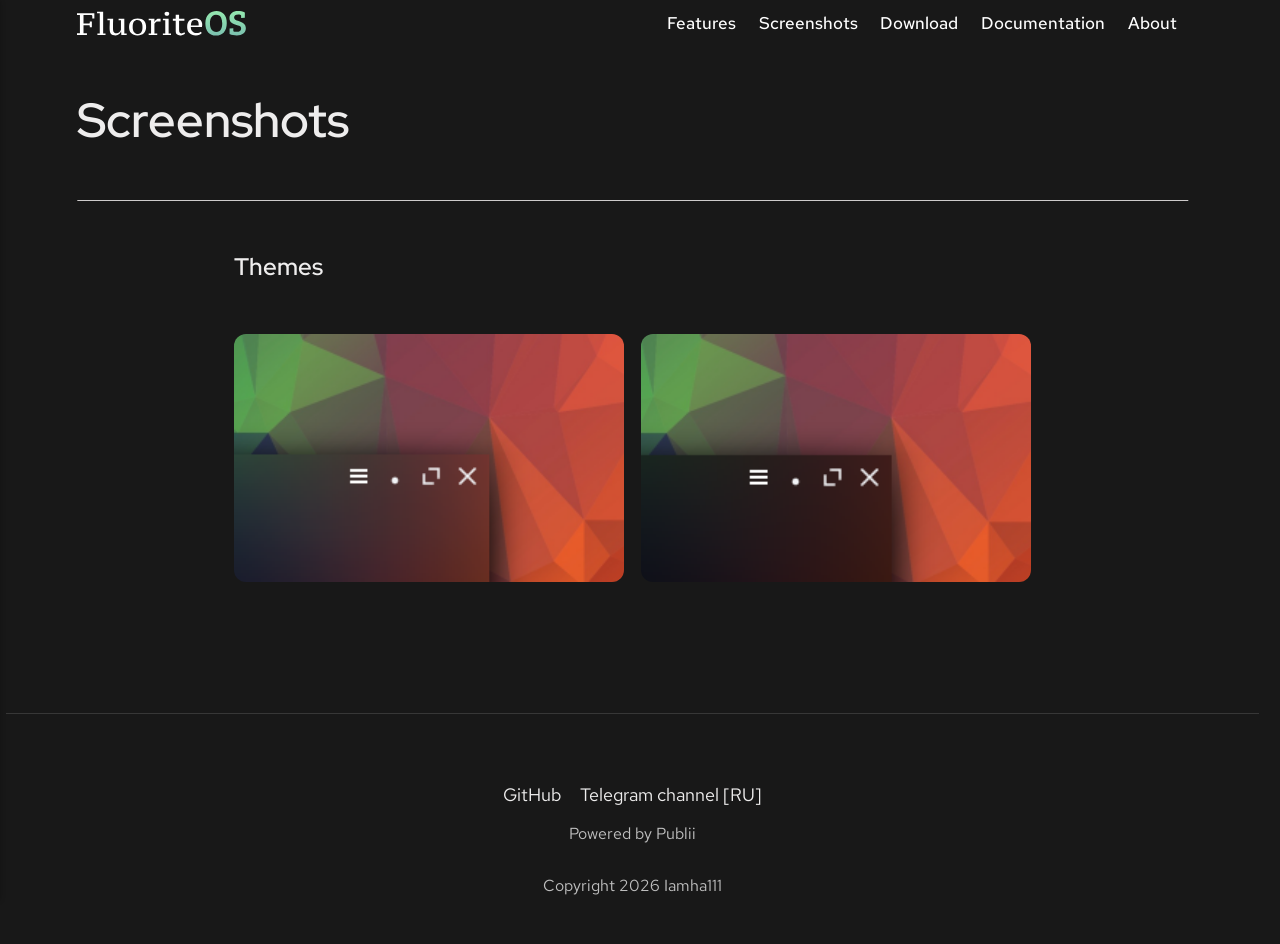
==== screenshots.html @ b31a12f1 "Updated from Publii" ====
<!DOCTYPE html><html lang="en-us"><head><meta charset="utf-8"><meta http-equiv="X-UA-Compatible" content="IE=edge"><meta name="viewport" content="width=device-width,initial-scale=1"><title>Screenshots - FluoriteOS</title><meta name="description" content="Themes Neutral Dark"><meta name="generator" content="Publii Open-Source CMS for Static Site"><link rel="canonical" href="https://fluorite-systems.github.io/screenshots.html"><link rel="alternate" type="application/atom+xml" href="https://fluorite-systems.github.io/feed.xml" title="FluoriteOS - RSS"><link rel="alternate" type="application/json" href="https://fluorite-systems.github.io/feed.json" title="FluoriteOS - JSON"><meta property="og:title" content="Screenshots"><meta property="og:image" content="https://fluorite-systems.github.io/media/website/fluoriteos-full.svg"><meta property="og:image:width" content="295"><meta property="og:image:height" content="45"><meta property="og:site_name" content="FluoriteOS"><meta property="og:description" content="Themes Neutral Dark"><meta property="og:url" content="https://fluorite-systems.github.io/screenshots.html"><meta property="og:type" content="article"><link rel="shortcut icon" href="https://fluorite-systems.github.io/media/website/fluoritesystems.png" type="image/png"><link rel="preload" href="https://fluorite-systems.github.io/assets/dynamic/fonts/redhattext/redhattext.woff2" as="font" type="font/woff2" crossorigin><link rel="preload" href="https://fluorite-systems.github.io/assets/dynamic/fonts/redhattext/redhattext-italic.woff2" as="font" type="font/woff2" crossorigin><link rel="preload" href="https://fluorite-systems.github.io/assets/dynamic/fonts/redhatdisplay/redhatdisplay.woff2" as="font" type="font/woff2" crossorigin><link rel="preload" href="https://fluorite-systems.github.io/assets/dynamic/fonts/redhatdisplay/redhatdisplay-italic.woff2" as="font" type="font/woff2" crossorigin><link rel="stylesheet" href="https://fluorite-systems.github.io/assets/css/style.css?v&#x3D;056fc02e0d4a202237d63ad09845014b"><script type="application/ld+json">{"@context":"http://schema.org","@type":"Article","mainEntityOfPage":{"@type":"WebPage","@id":"https://fluorite-systems.github.io/screenshots.html"},"headline":"Screenshots","datePublished":"2026-09-06T18:11+04:00","dateModified":"2026-09-06T19:02+04:00","image":{"@type":"ImageObject","url":"https://fluorite-systems.github.io/media/website/fluoriteos-full.svg","height":45,"width":295},"description":"Themes Neutral Dark","author":{"@type":"Person","name":"Iamha111","url":"https://fluorite-systems.github.io/authors/iamha111/"},"publisher":{"@type":"Organization","name":"Iamha111","logo":{"@type":"ImageObject","url":"https://fluorite-systems.github.io/media/website/fluoriteos-full.svg","height":45,"width":295}}}</script><noscript><style>img[loading] {
                    opacity: 1;
                }</style></noscript></head><body class="page-template"><header class="top js-header"><a class="logo" href="https://fluorite-systems.github.io/"><img src="https://fluorite-systems.github.io/media/website/fluoriteos-full.svg" alt="FluoriteOS" width="295" height="45"></a><nav class="navbar js-navbar"><button class="navbar__toggle js-toggle" aria-label="Menu" aria-haspopup="true" aria-expanded="false"><span class="navbar__toggle-box"><span class="navbar__toggle-inner">Menu</span></span></button><ul class="navbar__menu"><li><a href="https://fluorite-systems.github.io/features.html" target="_self">Features</a></li><li class="active"><a href="https://fluorite-systems.github.io/screenshots.html" target="_self">Screenshots</a></li><li><a href="https://fluorite-systems.github.io/download.html" target="_self">Download</a></li><li><span class="is-separator">Documentation</span></li><li><a href="https://fluorite-systems.github.io/about.html" target="_self">About</a></li></ul></nav></header><main class="page"><article class="content"><div class="hero hero--noimage"><header class="hero__content"><div class="wrapper"><h1>Screenshots</h1></div></header></div><div class="entry-wrapper content__entry"><h4>Themes</h4><div class="gallery-wrapper"><div class="gallery" data-is-empty="false" data-translation="Add images" data-columns="3"><figure class="gallery__item"><a href="https://fluorite-systems.github.io/media/posts/3/gallery/theme-demo-neutral.png" data-size="269x171"><img loading="lazy" src="https://fluorite-systems.github.io/media/posts/3/gallery/theme-demo-neutral-thumbnail.png" alt="Neutral theme preview" width="269" height="171"></a><figcaption>Neutral</figcaption></figure><figure class="gallery__item"><a href="https://fluorite-systems.github.io/media/posts/3/gallery/theme-demo-dark.png" data-size="274x168"><img loading="lazy" src="https://fluorite-systems.github.io/media/posts/3/gallery/theme-demo-dark-thumbnail.png" alt="Dark theme preview" width="274" height="168"></a><figcaption>Dark</figcaption></figure></div></div></div></article></main><footer class="footer"><div class="wrapper"><nav class="footer__nav"><ul><li><a href="https://github.com/fluorite-systems" class="al" target="_blank">GitHub</a></li><li><a href="https://t.me/fluoritesystems_ru" class="al" target="_blank">Telegram channel [RU]</a></li></ul></nav><div class="footer__copyright"><p>Powered by Publii</p><p>Copyright 2026 Iamha111</p></div><button id="backToTop" class="footer__bttop" aria-label="Back to top" title="Back to top"><svg width="20" height="20"><use xlink:href="https://fluorite-systems.github.io/assets/svg/svg-map.svg#toparrow"/></svg></button></div></footer><script defer="defer" src="https://fluorite-systems.github.io/assets/js/scripts.min.js?v&#x3D;dafec4f87fead6718cb125f0b0fc8441"></script><script>window.publiiThemeMenuConfig={mobileMenuMode:'sidebar',animationSpeed:300,submenuWidth: 'auto',doubleClickTime:500,mobileMenuExpandableSubmenus:true,relatedContainerForOverlayMenuSelector:'.top'};</script><script>var images = document.querySelectorAll('img[loading]');
        for (var i = 0; i < images.length; i++) {
            if (images[i].complete) {
                images[i].classList.add('is-loaded');
            } else {
                images[i].addEventListener('load', function () {
                    this.classList.add('is-loaded');
                }, false);
            }
        }</script></body></html>
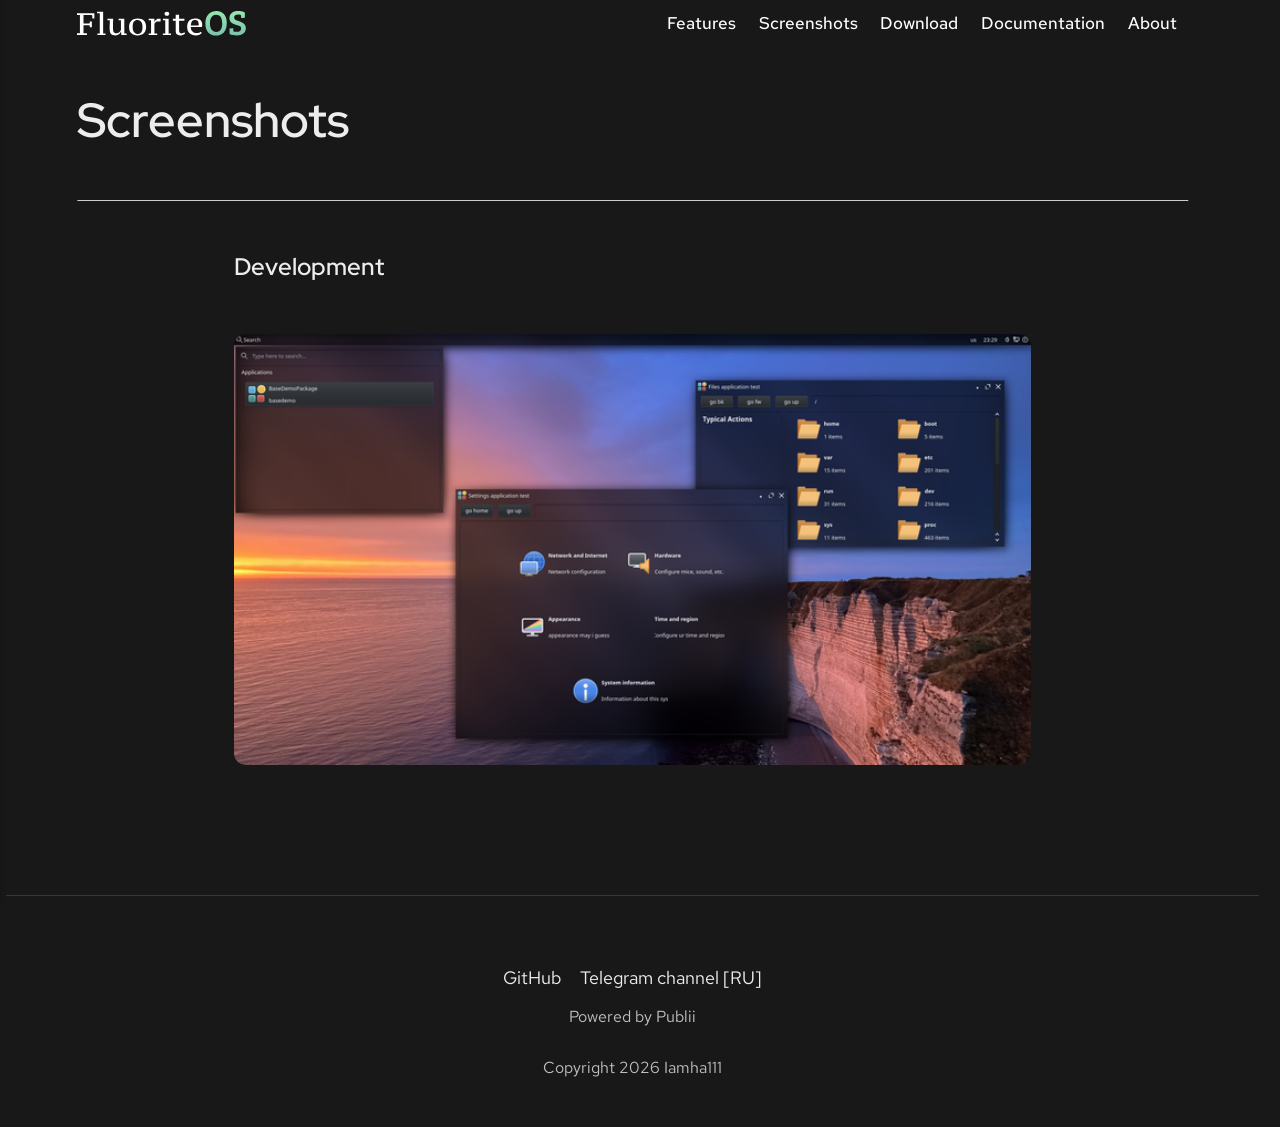
==== commit c3c8dca6: "Updated from Publii" ====
--- a/screenshots.html
+++ b/screenshots.html
@@ -1,6 +1,6 @@
-<!DOCTYPE html><html lang="en-us"><head><meta charset="utf-8"><meta http-equiv="X-UA-Compatible" content="IE=edge"><meta name="viewport" content="width=device-width,initial-scale=1"><title>Screenshots - FluoriteOS</title><meta name="description" content="Themes Neutral Dark"><meta name="generator" content="Publii Open-Source CMS for Static Site"><link rel="canonical" href="https://fluorite-systems.github.io/screenshots.html"><link rel="alternate" type="application/atom+xml" href="https://fluorite-systems.github.io/feed.xml" title="FluoriteOS - RSS"><link rel="alternate" type="application/json" href="https://fluorite-systems.github.io/feed.json" title="FluoriteOS - JSON"><meta property="og:title" content="Screenshots"><meta property="og:image" content="https://fluorite-systems.github.io/media/website/fluoriteos-full.svg"><meta property="og:image:width" content="295"><meta property="og:image:height" content="45"><meta property="og:site_name" content="FluoriteOS"><meta property="og:description" content="Themes Neutral Dark"><meta property="og:url" content="https://fluorite-systems.github.io/screenshots.html"><meta property="og:type" content="article"><link rel="shortcut icon" href="https://fluorite-systems.github.io/media/website/fluoritesystems.png" type="image/png"><link rel="preload" href="https://fluorite-systems.github.io/assets/dynamic/fonts/redhattext/redhattext.woff2" as="font" type="font/woff2" crossorigin><link rel="preload" href="https://fluorite-systems.github.io/assets/dynamic/fonts/redhattext/redhattext-italic.woff2" as="font" type="font/woff2" crossorigin><link rel="preload" href="https://fluorite-systems.github.io/assets/dynamic/fonts/redhatdisplay/redhatdisplay.woff2" as="font" type="font/woff2" crossorigin><link rel="preload" href="https://fluorite-systems.github.io/assets/dynamic/fonts/redhatdisplay/redhatdisplay-italic.woff2" as="font" type="font/woff2" crossorigin><link rel="stylesheet" href="https://fluorite-systems.github.io/assets/css/style.css?v&#x3D;056fc02e0d4a202237d63ad09845014b"><script type="application/ld+json">{"@context":"http://schema.org","@type":"Article","mainEntityOfPage":{"@type":"WebPage","@id":"https://fluorite-systems.github.io/screenshots.html"},"headline":"Screenshots","datePublished":"2026-09-06T18:11+04:00","dateModified":"2026-09-06T19:02+04:00","image":{"@type":"ImageObject","url":"https://fluorite-systems.github.io/media/website/fluoriteos-full.svg","height":45,"width":295},"description":"Themes Neutral Dark","author":{"@type":"Person","name":"Iamha111","url":"https://fluorite-systems.github.io/authors/iamha111/"},"publisher":{"@type":"Organization","name":"Iamha111","logo":{"@type":"ImageObject","url":"https://fluorite-systems.github.io/media/website/fluoriteos-full.svg","height":45,"width":295}}}</script><noscript><style>img[loading] {
+<!DOCTYPE html><html lang="en-us"><head><meta charset="utf-8"><meta http-equiv="X-UA-Compatible" content="IE=edge"><meta name="viewport" content="width=device-width,initial-scale=1"><title>Screenshots - FluoriteOS</title><meta name="description" content="Development Settings and file manager test"><meta name="generator" content="Publii Open-Source CMS for Static Site"><link rel="canonical" href="https://fluorite-systems.github.io/screenshots.html"><link rel="alternate" type="application/atom+xml" href="https://fluorite-systems.github.io/feed.xml" title="FluoriteOS - RSS"><link rel="alternate" type="application/json" href="https://fluorite-systems.github.io/feed.json" title="FluoriteOS - JSON"><meta property="og:title" content="Screenshots"><meta property="og:image" content="https://fluorite-systems.github.io/media/website/fluoriteos-full.svg"><meta property="og:image:width" content="295"><meta property="og:image:height" content="45"><meta property="og:site_name" content="FluoriteOS"><meta property="og:description" content="Development Settings and file manager test"><meta property="og:url" content="https://fluorite-systems.github.io/screenshots.html"><meta property="og:type" content="article"><link rel="shortcut icon" href="https://fluorite-systems.github.io/media/website/fluoritesystems.png" type="image/png"><link rel="preload" href="https://fluorite-systems.github.io/assets/dynamic/fonts/redhattext/redhattext.woff2" as="font" type="font/woff2" crossorigin><link rel="preload" href="https://fluorite-systems.github.io/assets/dynamic/fonts/redhattext/redhattext-italic.woff2" as="font" type="font/woff2" crossorigin><link rel="preload" href="https://fluorite-systems.github.io/assets/dynamic/fonts/redhatdisplay/redhatdisplay.woff2" as="font" type="font/woff2" crossorigin><link rel="preload" href="https://fluorite-systems.github.io/assets/dynamic/fonts/redhatdisplay/redhatdisplay-italic.woff2" as="font" type="font/woff2" crossorigin><link rel="stylesheet" href="https://fluorite-systems.github.io/assets/css/style.css?v&#x3D;056fc02e0d4a202237d63ad09845014b"><script type="application/ld+json">{"@context":"http://schema.org","@type":"Article","mainEntityOfPage":{"@type":"WebPage","@id":"https://fluorite-systems.github.io/screenshots.html"},"headline":"Screenshots","datePublished":"2026-09-06T18:11+04:00","dateModified":"2026-09-08T14:21+04:00","image":{"@type":"ImageObject","url":"https://fluorite-systems.github.io/media/website/fluoriteos-full.svg","height":45,"width":295},"description":"Development Settings and file manager test","author":{"@type":"Person","name":"Iamha111","url":"https://fluorite-systems.github.io/authors/iamha111/"},"publisher":{"@type":"Organization","name":"Iamha111","logo":{"@type":"ImageObject","url":"https://fluorite-systems.github.io/media/website/fluoriteos-full.svg","height":45,"width":295}}}</script><noscript><style>img[loading] {
                     opacity: 1;
-                }</style></noscript></head><body class="page-template"><header class="top js-header"><a class="logo" href="https://fluorite-systems.github.io/"><img src="https://fluorite-systems.github.io/media/website/fluoriteos-full.svg" alt="FluoriteOS" width="295" height="45"></a><nav class="navbar js-navbar"><button class="navbar__toggle js-toggle" aria-label="Menu" aria-haspopup="true" aria-expanded="false"><span class="navbar__toggle-box"><span class="navbar__toggle-inner">Menu</span></span></button><ul class="navbar__menu"><li><a href="https://fluorite-systems.github.io/features.html" target="_self">Features</a></li><li class="active"><a href="https://fluorite-systems.github.io/screenshots.html" target="_self">Screenshots</a></li><li><a href="https://fluorite-systems.github.io/download.html" target="_self">Download</a></li><li><span class="is-separator">Documentation</span></li><li><a href="https://fluorite-systems.github.io/about.html" target="_self">About</a></li></ul></nav></header><main class="page"><article class="content"><div class="hero hero--noimage"><header class="hero__content"><div class="wrapper"><h1>Screenshots</h1></div></header></div><div class="entry-wrapper content__entry"><h4>Themes</h4><div class="gallery-wrapper"><div class="gallery" data-is-empty="false" data-translation="Add images" data-columns="3"><figure class="gallery__item"><a href="https://fluorite-systems.github.io/media/posts/3/gallery/theme-demo-neutral.png" data-size="269x171"><img loading="lazy" src="https://fluorite-systems.github.io/media/posts/3/gallery/theme-demo-neutral-thumbnail.png" alt="Neutral theme preview" width="269" height="171"></a><figcaption>Neutral</figcaption></figure><figure class="gallery__item"><a href="https://fluorite-systems.github.io/media/posts/3/gallery/theme-demo-dark.png" data-size="274x168"><img loading="lazy" src="https://fluorite-systems.github.io/media/posts/3/gallery/theme-demo-dark-thumbnail.png" alt="Dark theme preview" width="274" height="168"></a><figcaption>Dark</figcaption></figure></div></div></div></article></main><footer class="footer"><div class="wrapper"><nav class="footer__nav"><ul><li><a href="https://github.com/fluorite-systems" class="al" target="_blank">GitHub</a></li><li><a href="https://t.me/fluoritesystems_ru" class="al" target="_blank">Telegram channel [RU]</a></li></ul></nav><div class="footer__copyright"><p>Powered by Publii</p><p>Copyright 2026 Iamha111</p></div><button id="backToTop" class="footer__bttop" aria-label="Back to top" title="Back to top"><svg width="20" height="20"><use xlink:href="https://fluorite-systems.github.io/assets/svg/svg-map.svg#toparrow"/></svg></button></div></footer><script defer="defer" src="https://fluorite-systems.github.io/assets/js/scripts.min.js?v&#x3D;dafec4f87fead6718cb125f0b0fc8441"></script><script>window.publiiThemeMenuConfig={mobileMenuMode:'sidebar',animationSpeed:300,submenuWidth: 'auto',doubleClickTime:500,mobileMenuExpandableSubmenus:true,relatedContainerForOverlayMenuSelector:'.top'};</script><script>var images = document.querySelectorAll('img[loading]');
+                }</style></noscript></head><body class="page-template"><header class="top js-header"><a class="logo" href="https://fluorite-systems.github.io/"><img src="https://fluorite-systems.github.io/media/website/fluoriteos-full.svg" alt="FluoriteOS" width="295" height="45"></a><nav class="navbar js-navbar"><button class="navbar__toggle js-toggle" aria-label="Menu" aria-haspopup="true" aria-expanded="false"><span class="navbar__toggle-box"><span class="navbar__toggle-inner">Menu</span></span></button><ul class="navbar__menu"><li><a href="https://fluorite-systems.github.io/features.html" target="_self">Features</a></li><li class="active"><a href="https://fluorite-systems.github.io/screenshots.html" target="_self">Screenshots</a></li><li><a href="https://fluorite-systems.github.io/download.html" target="_self">Download</a></li><li><span class="is-separator">Documentation</span></li><li><a href="https://fluorite-systems.github.io/about.html" target="_self">About</a></li></ul></nav></header><main class="page"><article class="content"><div class="hero hero--noimage"><header class="hero__content"><div class="wrapper"><h1>Screenshots</h1></div></header></div><div class="entry-wrapper content__entry"><h4>Development</h4><div class="gallery-wrapper"><div class="gallery" data-is-empty="false" data-translation="Add images" data-columns="3"><figure class="gallery__item"><a href="https://fluorite-systems.github.io/media/posts/3/gallery/Snimok-ekrana_20260906_232954.png" data-size="1920x1036"><img loading="lazy" src="https://fluorite-systems.github.io/media/posts/3/gallery/Snimok-ekrana_20260906_232954-thumbnail.png" alt="test" width="720" height="389"></a><figcaption>Settings and file manager test</figcaption></figure></div></div></div></article></main><footer class="footer"><div class="wrapper"><nav class="footer__nav"><ul><li><a href="https://github.com/fluorite-systems" class="al" target="_blank">GitHub</a></li><li><a href="https://t.me/fluoritesystems_ru" class="al" target="_blank">Telegram channel [RU]</a></li></ul></nav><div class="footer__copyright"><p>Powered by Publii</p><p>Copyright 2026 Iamha111</p></div><button id="backToTop" class="footer__bttop" aria-label="Back to top" title="Back to top"><svg width="20" height="20"><use xlink:href="https://fluorite-systems.github.io/assets/svg/svg-map.svg#toparrow"/></svg></button></div></footer><script defer="defer" src="https://fluorite-systems.github.io/assets/js/scripts.min.js?v&#x3D;dafec4f87fead6718cb125f0b0fc8441"></script><script>window.publiiThemeMenuConfig={mobileMenuMode:'sidebar',animationSpeed:300,submenuWidth: 'auto',doubleClickTime:500,mobileMenuExpandableSubmenus:true,relatedContainerForOverlayMenuSelector:'.top'};</script><script>var images = document.querySelectorAll('img[loading]');
         for (var i = 0; i < images.length; i++) {
             if (images[i].complete) {
                 images[i].classList.add('is-loaded');
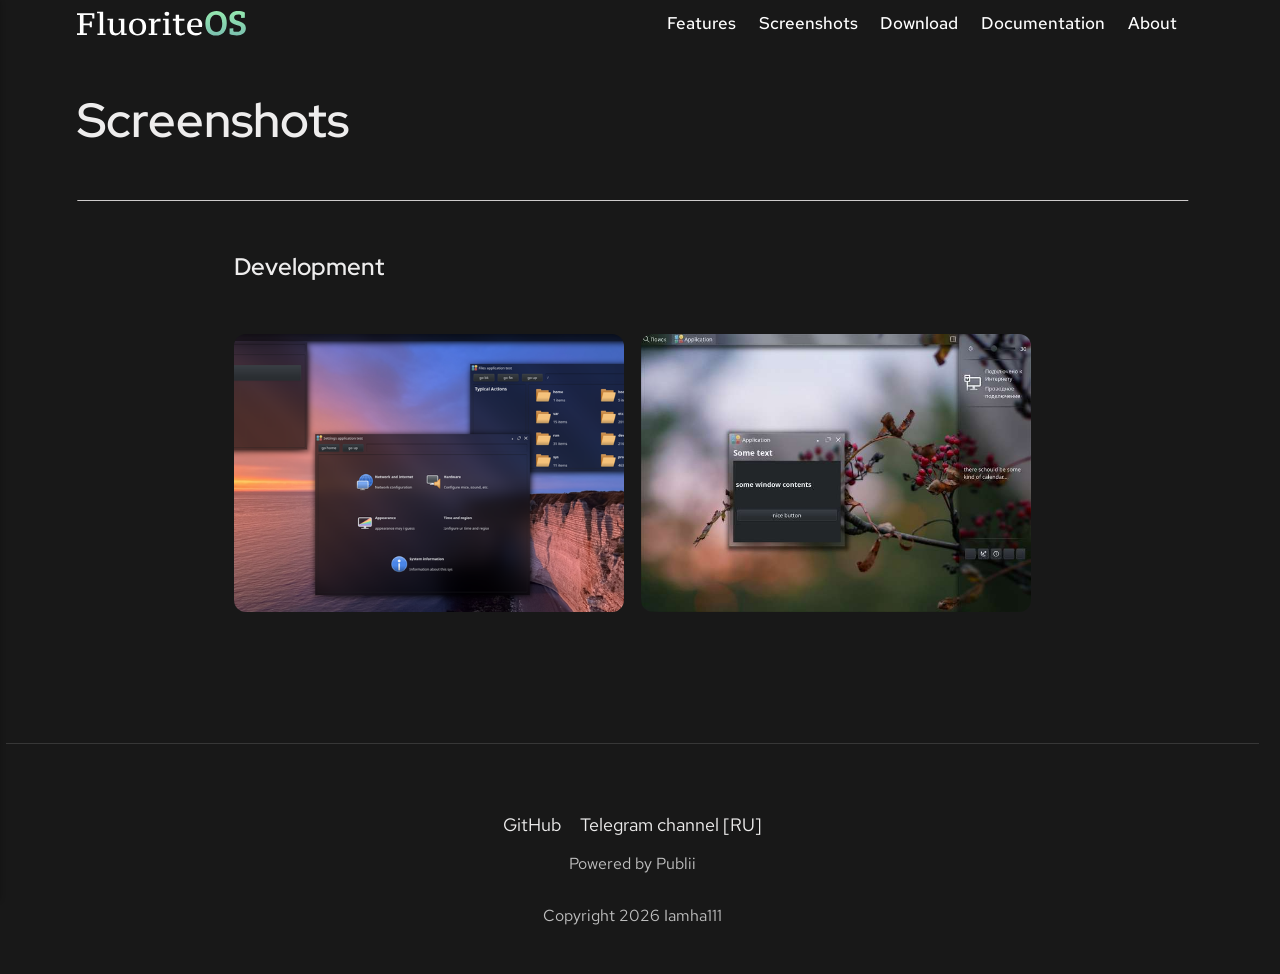
==== commit d47948ff: "Updated from Publii" ====
--- a/screenshots.html
+++ b/screenshots.html
@@ -1,6 +1,6 @@
-<!DOCTYPE html><html lang="en-us"><head><meta charset="utf-8"><meta http-equiv="X-UA-Compatible" content="IE=edge"><meta name="viewport" content="width=device-width,initial-scale=1"><title>Screenshots - FluoriteOS</title><meta name="description" content="Development Settings and file manager test"><meta name="generator" content="Publii Open-Source CMS for Static Site"><link rel="canonical" href="https://fluorite-systems.github.io/screenshots.html"><link rel="alternate" type="application/atom+xml" href="https://fluorite-systems.github.io/feed.xml" title="FluoriteOS - RSS"><link rel="alternate" type="application/json" href="https://fluorite-systems.github.io/feed.json" title="FluoriteOS - JSON"><meta property="og:title" content="Screenshots"><meta property="og:image" content="https://fluorite-systems.github.io/media/website/fluoriteos-full.svg"><meta property="og:image:width" content="295"><meta property="og:image:height" content="45"><meta property="og:site_name" content="FluoriteOS"><meta property="og:description" content="Development Settings and file manager test"><meta property="og:url" content="https://fluorite-systems.github.io/screenshots.html"><meta property="og:type" content="article"><link rel="shortcut icon" href="https://fluorite-systems.github.io/media/website/fluoritesystems.png" type="image/png"><link rel="preload" href="https://fluorite-systems.github.io/assets/dynamic/fonts/redhattext/redhattext.woff2" as="font" type="font/woff2" crossorigin><link rel="preload" href="https://fluorite-systems.github.io/assets/dynamic/fonts/redhattext/redhattext-italic.woff2" as="font" type="font/woff2" crossorigin><link rel="preload" href="https://fluorite-systems.github.io/assets/dynamic/fonts/redhatdisplay/redhatdisplay.woff2" as="font" type="font/woff2" crossorigin><link rel="preload" href="https://fluorite-systems.github.io/assets/dynamic/fonts/redhatdisplay/redhatdisplay-italic.woff2" as="font" type="font/woff2" crossorigin><link rel="stylesheet" href="https://fluorite-systems.github.io/assets/css/style.css?v&#x3D;056fc02e0d4a202237d63ad09845014b"><script type="application/ld+json">{"@context":"http://schema.org","@type":"Article","mainEntityOfPage":{"@type":"WebPage","@id":"https://fluorite-systems.github.io/screenshots.html"},"headline":"Screenshots","datePublished":"2026-09-06T18:11+04:00","dateModified":"2026-09-08T14:21+04:00","image":{"@type":"ImageObject","url":"https://fluorite-systems.github.io/media/website/fluoriteos-full.svg","height":45,"width":295},"description":"Development Settings and file manager test","author":{"@type":"Person","name":"Iamha111","url":"https://fluorite-systems.github.io/authors/iamha111/"},"publisher":{"@type":"Organization","name":"Iamha111","logo":{"@type":"ImageObject","url":"https://fluorite-systems.github.io/media/website/fluoriteos-full.svg","height":45,"width":295}}}</script><noscript><style>img[loading] {
+<!DOCTYPE html><html lang="en-us"><head><meta charset="utf-8"><meta http-equiv="X-UA-Compatible" content="IE=edge"><meta name="viewport" content="width=device-width,initial-scale=1"><title>Screenshots - FluoriteOS</title><meta name="description" content="Development Settings and file manager test Working SuperFX and sidebar"><meta name="generator" content="Publii Open-Source CMS for Static Site"><link rel="canonical" href="https://fluorite-systems.github.io/screenshots.html"><link rel="alternate" type="application/atom+xml" href="https://fluorite-systems.github.io/feed.xml" title="FluoriteOS - RSS"><link rel="alternate" type="application/json" href="https://fluorite-systems.github.io/feed.json" title="FluoriteOS - JSON"><meta property="og:title" content="Screenshots"><meta property="og:image" content="https://fluorite-systems.github.io/media/website/fluoriteos-full.svg"><meta property="og:image:width" content="295"><meta property="og:image:height" content="45"><meta property="og:site_name" content="FluoriteOS"><meta property="og:description" content="Development Settings and file manager test Working SuperFX and sidebar"><meta property="og:url" content="https://fluorite-systems.github.io/screenshots.html"><meta property="og:type" content="article"><link rel="shortcut icon" href="https://fluorite-systems.github.io/media/website/fluoritesystems.png" type="image/png"><link rel="preload" href="https://fluorite-systems.github.io/assets/dynamic/fonts/redhattext/redhattext.woff2" as="font" type="font/woff2" crossorigin><link rel="preload" href="https://fluorite-systems.github.io/assets/dynamic/fonts/redhattext/redhattext-italic.woff2" as="font" type="font/woff2" crossorigin><link rel="preload" href="https://fluorite-systems.github.io/assets/dynamic/fonts/redhatdisplay/redhatdisplay.woff2" as="font" type="font/woff2" crossorigin><link rel="preload" href="https://fluorite-systems.github.io/assets/dynamic/fonts/redhatdisplay/redhatdisplay-italic.woff2" as="font" type="font/woff2" crossorigin><link rel="stylesheet" href="https://fluorite-systems.github.io/assets/css/style.css?v&#x3D;056fc02e0d4a202237d63ad09845014b"><script type="application/ld+json">{"@context":"http://schema.org","@type":"Article","mainEntityOfPage":{"@type":"WebPage","@id":"https://fluorite-systems.github.io/screenshots.html"},"headline":"Screenshots","datePublished":"2026-09-06T18:11+04:00","dateModified":"2026-10-19T19:44+04:00","image":{"@type":"ImageObject","url":"https://fluorite-systems.github.io/media/website/fluoriteos-full.svg","height":45,"width":295},"description":"Development Settings and file manager test Working SuperFX and sidebar","author":{"@type":"Person","name":"Iamha111","url":"https://fluorite-systems.github.io/authors/iamha111/"},"publisher":{"@type":"Organization","name":"Iamha111","logo":{"@type":"ImageObject","url":"https://fluorite-systems.github.io/media/website/fluoriteos-full.svg","height":45,"width":295}}}</script><noscript><style>img[loading] {
                     opacity: 1;
-                }</style></noscript></head><body class="page-template"><header class="top js-header"><a class="logo" href="https://fluorite-systems.github.io/"><img src="https://fluorite-systems.github.io/media/website/fluoriteos-full.svg" alt="FluoriteOS" width="295" height="45"></a><nav class="navbar js-navbar"><button class="navbar__toggle js-toggle" aria-label="Menu" aria-haspopup="true" aria-expanded="false"><span class="navbar__toggle-box"><span class="navbar__toggle-inner">Menu</span></span></button><ul class="navbar__menu"><li><a href="https://fluorite-systems.github.io/features.html" target="_self">Features</a></li><li class="active"><a href="https://fluorite-systems.github.io/screenshots.html" target="_self">Screenshots</a></li><li><a href="https://fluorite-systems.github.io/download.html" target="_self">Download</a></li><li><span class="is-separator">Documentation</span></li><li><a href="https://fluorite-systems.github.io/about.html" target="_self">About</a></li></ul></nav></header><main class="page"><article class="content"><div class="hero hero--noimage"><header class="hero__content"><div class="wrapper"><h1>Screenshots</h1></div></header></div><div class="entry-wrapper content__entry"><h4>Development</h4><div class="gallery-wrapper"><div class="gallery" data-is-empty="false" data-translation="Add images" data-columns="3"><figure class="gallery__item"><a href="https://fluorite-systems.github.io/media/posts/3/gallery/Snimok-ekrana_20260906_232954.png" data-size="1920x1036"><img loading="lazy" src="https://fluorite-systems.github.io/media/posts/3/gallery/Snimok-ekrana_20260906_232954-thumbnail.png" alt="test" width="720" height="389"></a><figcaption>Settings and file manager test</figcaption></figure></div></div></div></article></main><footer class="footer"><div class="wrapper"><nav class="footer__nav"><ul><li><a href="https://github.com/fluorite-systems" class="al" target="_blank">GitHub</a></li><li><a href="https://t.me/fluoritesystems_ru" class="al" target="_blank">Telegram channel [RU]</a></li></ul></nav><div class="footer__copyright"><p>Powered by Publii</p><p>Copyright 2026 Iamha111</p></div><button id="backToTop" class="footer__bttop" aria-label="Back to top" title="Back to top"><svg width="20" height="20"><use xlink:href="https://fluorite-systems.github.io/assets/svg/svg-map.svg#toparrow"/></svg></button></div></footer><script defer="defer" src="https://fluorite-systems.github.io/assets/js/scripts.min.js?v&#x3D;dafec4f87fead6718cb125f0b0fc8441"></script><script>window.publiiThemeMenuConfig={mobileMenuMode:'sidebar',animationSpeed:300,submenuWidth: 'auto',doubleClickTime:500,mobileMenuExpandableSubmenus:true,relatedContainerForOverlayMenuSelector:'.top'};</script><script>var images = document.querySelectorAll('img[loading]');
+                }</style></noscript></head><body class="page-template"><header class="top js-header"><a class="logo" href="https://fluorite-systems.github.io/"><img src="https://fluorite-systems.github.io/media/website/fluoriteos-full.svg" alt="FluoriteOS" width="295" height="45"></a><nav class="navbar js-navbar"><button class="navbar__toggle js-toggle" aria-label="Menu" aria-haspopup="true" aria-expanded="false"><span class="navbar__toggle-box"><span class="navbar__toggle-inner">Menu</span></span></button><ul class="navbar__menu"><li><a href="https://fluorite-systems.github.io/features.html" target="_self">Features</a></li><li class="active"><a href="https://fluorite-systems.github.io/screenshots.html" target="_self">Screenshots</a></li><li><a href="https://fluorite-systems.github.io/download.html" target="_self">Download</a></li><li><span class="is-separator">Documentation</span></li><li><a href="https://fluorite-systems.github.io/about.html" target="_self">About</a></li></ul></nav></header><main class="page"><article class="content"><div class="hero hero--noimage"><header class="hero__content"><div class="wrapper"><h1>Screenshots</h1></div></header></div><div class="entry-wrapper content__entry"><h4>Development</h4><div class="gallery-wrapper"><div class="gallery" data-is-empty="false" data-translation="Add images" data-columns="2"><figure class="gallery__item"><a href="https://fluorite-systems.github.io/media/posts/3/gallery/Snimok-ekrana_20260906_232954.png" data-size="1920x1036"><img loading="lazy" src="https://fluorite-systems.github.io/media/posts/3/gallery/Snimok-ekrana_20260906_232954-thumbnail.png" alt="test" width="720" height="389"></a><figcaption>Settings and file manager test</figcaption></figure><figure class="gallery__item"><a href="https://fluorite-systems.github.io/media/posts/3/gallery/photo_2026-10-19_19-40-58.jpg" data-size="951x678"><img loading="lazy" src="https://fluorite-systems.github.io/media/posts/3/gallery/photo_2026-10-19_19-40-58-thumbnail.jpg" alt="another test" width="720" height="513"></a><figcaption>Working SuperFX and sidebar</figcaption></figure></div></div></div></article></main><footer class="footer"><div class="wrapper"><nav class="footer__nav"><ul><li><a href="https://github.com/fluorite-systems" class="al" target="_blank">GitHub</a></li><li><a href="https://t.me/fluoritesystems_ru" class="al" target="_blank">Telegram channel [RU]</a></li></ul></nav><div class="footer__copyright"><p>Powered by Publii</p><p>Copyright 2026 Iamha111</p></div><button id="backToTop" class="footer__bttop" aria-label="Back to top" title="Back to top"><svg width="20" height="20"><use xlink:href="https://fluorite-systems.github.io/assets/svg/svg-map.svg#toparrow"/></svg></button></div></footer><script defer="defer" src="https://fluorite-systems.github.io/assets/js/scripts.min.js?v&#x3D;dafec4f87fead6718cb125f0b0fc8441"></script><script>window.publiiThemeMenuConfig={mobileMenuMode:'sidebar',animationSpeed:300,submenuWidth: 'auto',doubleClickTime:500,mobileMenuExpandableSubmenus:true,relatedContainerForOverlayMenuSelector:'.top'};</script><script>var images = document.querySelectorAll('img[loading]');
         for (var i = 0; i < images.length; i++) {
             if (images[i].complete) {
                 images[i].classList.add('is-loaded');
